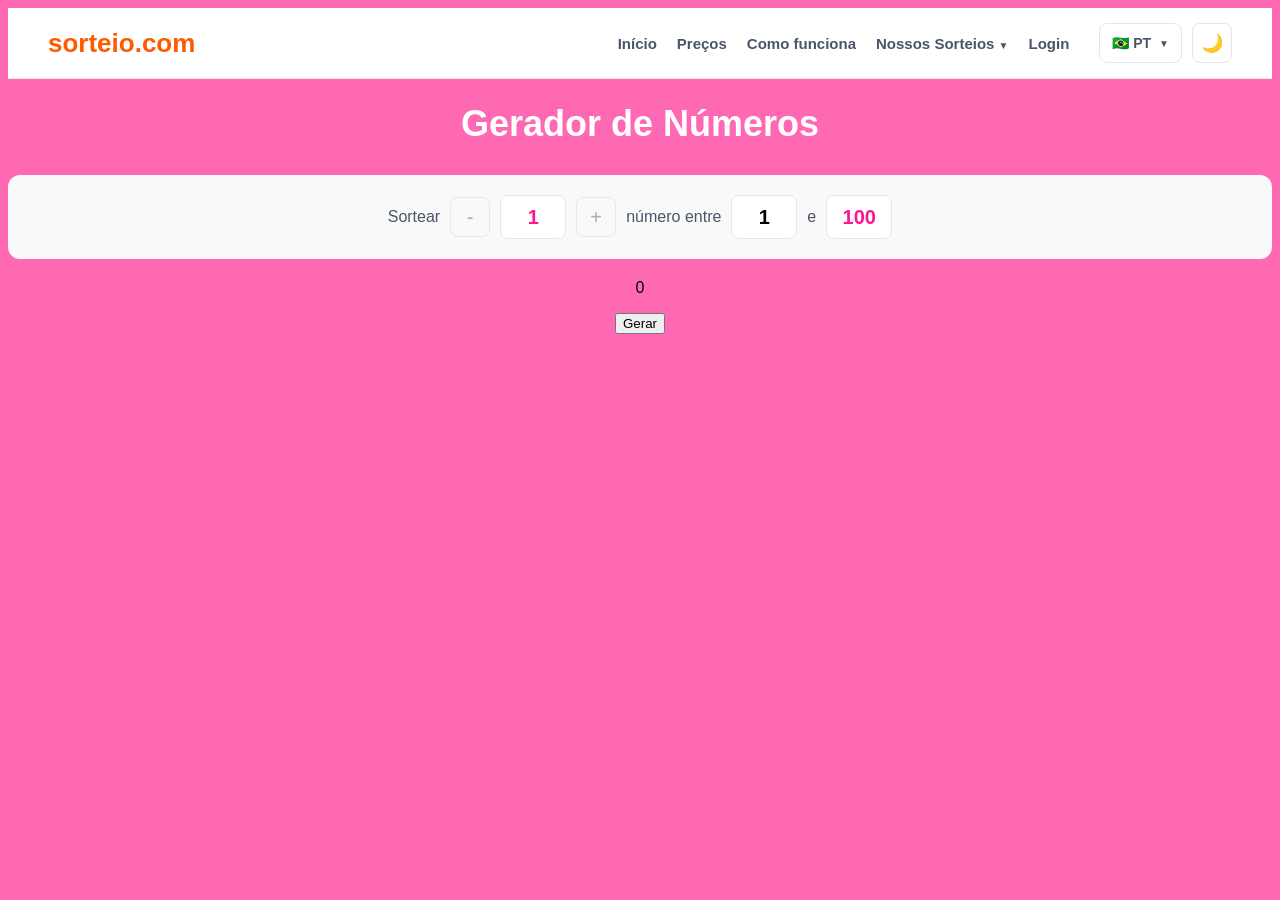
==== index.html @ 813a0c96 "Add files via upload" ====
<!DOCTYPE html>
<html lang="pt-BR">
<head>
    <meta charset="UTF-8">
    <meta name="viewport" content="width=device-width, initial-scale=1.0">
    <title>Gerador de Números Aleatórios</title>
    <!-- Link para o arquivo CSS -->
    <link rel="stylesheet" href="style.css">
</head>
<body>

    <header class="cabecalho-site">
    <!-- Lado Esquerdo: Logo -->
    <a href="#" class="logo">sorteio.com</a>

    <!-- Lado Direito: Menus e Botões -->
    <div class="menu-direito">
        
        <!-- Links de navegação -->
        <nav class="links-menu">
            <a href="#">Início</a>
            <a href="#">Preços</a>
            <a href="#">Como funciona</a>
            <a href="#">Nossos Sorteios <span class="seta">▼</span></a>
            <a href="#">Login</a>
        </nav>

        <!-- Botões de ação (Idioma e Tema) -->
        <div class="botoes-acao">
            <button class="btn-cabecalho">
                <span>🇧🇷 PT</span>
                <span class="seta">▼</span>
            </button>
            <button class="btn-cabecalho btn-lua">
                🌙
            </button>
        </div>
        
    </div>
</header>
    
    <main>
    <h1>Gerador de Números</h1>
    
    <!-- NOVO: Campo para o usuário escolher a quantidade -->
    <div class="painel-sorteio">
    <span>Sortear</span>
    
    <!-- Quadrados de Quantidade (- 1 +) -->
    <button id="btn-menos" class="quadrado-btn">-</button>
    <input type="number" id="quantidade" class="quadrado-input texto-laranja" value="1" min="1">
    <button id="btn-mais" class="quadrado-btn">+</button>
    
    <span>número entre</span>
    
    <!-- Quadrados de De / Até -->
    <input type="number" id="minimo" class="quadrado-input" value="1">
    <span>e</span>
    <input type="number" id="maximo" class="quadrado-input texto-laranja" value="100">
</div>

    <!-- Local onde os números gerados vão aparecer -->
    <p id="resultado">0</p>
    
    <!-- Botão que vai disparar a ação -->
    <button id="botao-gerar">Gerar</button>
</main>

    <!-- Link para o arquivo JavaScript (sempre no final do body) -->
    <script src="script.js"></script>
</body>
</html>
---- style.css ----
body {
    background-color: #FF69B4;
    text-align: center;
    font-family: Arial, sans-serif;
}

/* ========================================= */
/* ESTILOS DO CABEÇALHO                      */
/* ========================================= */

.cabecalho-site {
    display: flex;
    justify-content: space-between; /* Joga a logo pra esquerda e o menu pra direita */
    align-items: center; /* Centraliza tudo verticalmente */
    background-color: #ffffff;
    padding: 15px 40px; /* Espaço em cima/baixo e nas laterais */
    border-bottom: 1px solid #eaeaea; /* Linha cinza sutil na parte de baixo */
}

/* Estilo da Logo */
.logo {
    color: #ff5a00; /* Laranja da foto */
    font-size: 26px;
    font-weight: bold;
    text-decoration: none;
}

/* Agrupa os links e os botões */
.menu-direito {
    display: flex;
    align-items: center;
    gap: 30px; /* Distância entre os textos e os botões */
}

/* Estilo dos textos de navegação */
.links-menu {
    display: flex;
    gap: 20px; /* Distância entre cada palavra */
}

.links-menu a {
    text-decoration: none;
    color: #4a5568; /* Cor cinza escuro */
    font-size: 15px;
    font-weight: bold;
}

.links-menu a:hover {
    color: #ff5a00; /* Fica laranja ao passar o mouse */
}

/* Agrupa os botões quadrados */
.botoes-acao {
    display: flex;
    gap: 10px;
}

/* Estilo dos botões (Idioma e Lua) */
.btn-cabecalho {
    display: flex;
    align-items: center;
    gap: 8px;
    background-color: transparent;
    border: 1px solid #e2e8f0; /* Borda cinza clarinha */
    border-radius: 8px; /* Cantos arredondados */
    padding: 8px 12px;
    color: #4a5568;
    font-size: 14px;
    font-weight: bold;
    cursor: pointer;
}

.btn-cabecalho:hover {
    background-color: #f7fafc; /* Fica levemente cinza ao passar o mouse */
}

.btn-lua {
    font-size: 18px;
    padding: 8px; /* Deixa o botão da lua mais quadrado */
}

.seta {
    font-size: 10px; /* Deixa a setinha menor que o texto */
}

h1 {
    color: #ffffff; /* Deixa a cor do texto branca para dar contraste */
    font-size: 36px; /* Aumenta o tamanho da letra */
    margin-bottom: 30px; /* Cria um espaço entre o título e o painel branco */
}

/* Esconde as setinhas padrão que o navegador coloca nos inputs de número */
input[type="number"]::-webkit-inner-spin-button,
input[type="number"]::-webkit-outer-spin-button {
    -webkit-appearance: none;
    margin: 0;
}
input[type="number"] {
    -moz-appearance: textfield;
}

/* Alinha todos os itens lado a lado */
.painel-sorteio {
    display: flex;
    align-items: center;
    justify-content: center;
    gap: 10px; /* Espaço entre os elementos */
    background-color: #f9f9f9; /* Fundo cinza clarinho da foto */
    padding: 20px;
    border-radius: 12px;
    font-family: Arial, sans-serif;
    color: #4a5568;
    margin-bottom: 20px;
}

/* Estilo dos botões de - e + */
.quadrado-btn {
    width: 40px;
    height: 40px;
    background-color: transparent;
    border: 1px solid #e2e8f0;
    border-radius: 8px;
    font-size: 20px;
    color: #a0aec0;
    cursor: pointer;
}

.quadrado-btn:hover {
    background-color: #e2e8f0;
}

/* Estilo das caixas onde vão os números */
.quadrado-input {
    width: 60px;
    height: 40px;
    text-align: center;
    font-size: 20px;
    font-weight: bold;
    border: 1px solid #e2e8f0;
    border-radius: 8px;
    outline: none;
}

/* A cor laranja da foto para dar destaque */
.texto-laranja {
    color: #FF1493;
}
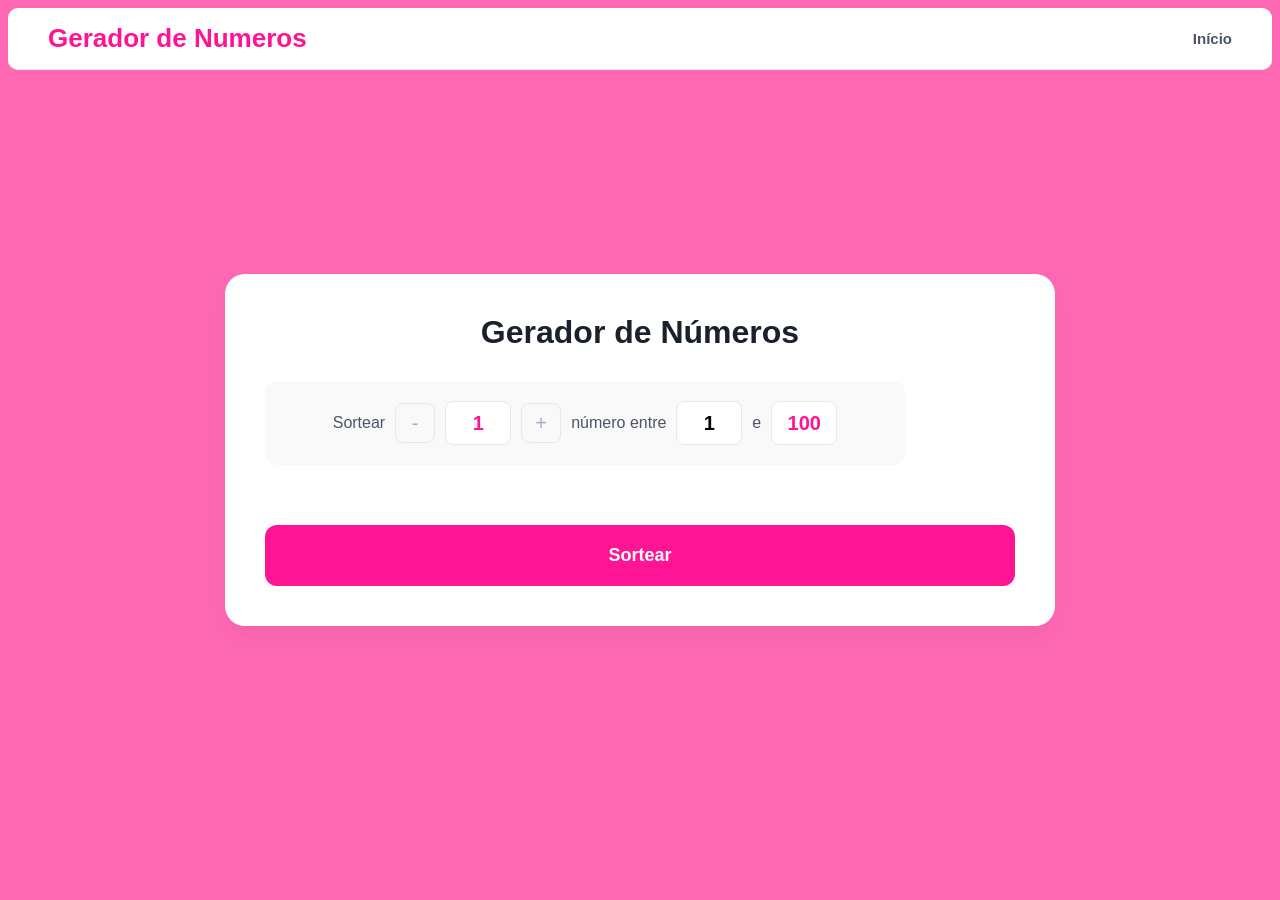
==== commit 8a5d7c4c: "Add files via upload" ====
--- a/index.html
+++ b/index.html
@@ -10,61 +10,70 @@
 <body>
 
     <header class="cabecalho-site">
-    <!-- Lado Esquerdo: Logo -->
-    <a href="#" class="logo">sorteio.com</a>
+        <!-- Lado Esquerdo: Logo -->
+        <a href="#" class="logo">Gerador de Numeros</a>
 
-    <!-- Lado Direito: Menus e Botões -->
-    <div class="menu-direito">
-        
-        <!-- Links de navegação -->
-        <nav class="links-menu">
-            <a href="#">Início</a>
-            <a href="#">Preços</a>
-            <a href="#">Como funciona</a>
-            <a href="#">Nossos Sorteios <span class="seta">▼</span></a>
-            <a href="#">Login</a>
-        </nav>
-
-        <!-- Botões de ação (Idioma e Tema) -->
-        <div class="botoes-acao">
-            <button class="btn-cabecalho">
-                <span>🇧🇷 PT</span>
-                <span class="seta">▼</span>
-            </button>
-            <button class="btn-cabecalho btn-lua">
-                🌙
-            </button>
+        <!-- Lado Direito: Menus e Botões -->
+        <div class="menu-direito">
+            
+            <!-- Links de navegação -->
+            <nav class="links-menu">
+                <a href="#">Início</a>
+            </nav>
+            
         </div>
-        
-    </div>
-</header>
+    </header>
     
     <main>
-    <h1>Gerador de Números</h1>
-    
-    <!-- NOVO: Campo para o usuário escolher a quantidade -->
-    <div class="painel-sorteio">
-    <span>Sortear</span>
-    
-    <!-- Quadrados de Quantidade (- 1 +) -->
-    <button id="btn-menos" class="quadrado-btn">-</button>
-    <input type="number" id="quantidade" class="quadrado-input texto-laranja" value="1" min="1">
-    <button id="btn-mais" class="quadrado-btn">+</button>
-    
-    <span>número entre</span>
-    
-    <!-- Quadrados de De / Até -->
-    <input type="number" id="minimo" class="quadrado-input" value="1">
-    <span>e</span>
-    <input type="number" id="maximo" class="quadrado-input texto-laranja" value="100">
-</div>
 
-    <!-- Local onde os números gerados vão aparecer -->
-    <p id="resultado">0</p>
-    
-    <!-- Botão que vai disparar a ação -->
-    <button id="botao-gerar">Gerar</button>
-</main>
+        <!-- NOVA CAIXA BRANCA QUE ABRAÇA TUDO -->
+        <div class="cartao-principal">
+            
+            <h1>Gerador de Números</h1>
+            
+            <!-- Painel cinza com os quadradinhos -->
+            <div class="painel-sorteio">
+                <span>Sortear</span>
+                <button id="btn-menos" class="quadrado-btn">-</button>
+                <input type="number" id="quantidade" class="quadrado-input texto-rosa" value="1" min="1">
+                <button id="btn-mais" class="quadrado-btn">+</button>
+                <span>número entre</span>
+                <input type="number" id="minimo" class="quadrado-input" value="1">
+                <span>e</span>
+                <input type="number" id="maximo" class="quadrado-input texto-rosa" value="100">
+            </div>
+
+            <!-- Local onde os resultados anteriores vão se empilhar -->
+            <div id="historico-resultados" class="historico-container"></div>
+            
+            <!-- Botão principal -->
+            <button id="botao-gerar" class="btn-principal">Sortear</button>
+
+        </div>
+    </main>
+
+    <!-- Estrutura da Janela Flutuante (Modal) -->
+    <div id="modal-resultado" class="modal-overlay">
+        <div class="modal-content">
+            <!-- Parte laranja/rosa superior do modal -->
+            <div class="modal-header">
+                <button id="btn-fechar-modal" class="fechar-btn">&times;</button>
+                <div class="icone-hash">#</div>
+                <h2>Resultado</h2>
+            </div>
+            
+            <!-- Parte branca inferior do modal -->
+            <div class="modal-body">
+                <div id="numero-sorteado-modal" class="numero-destaque">0</div>
+            </div>
+            
+            <div class="modal-footer">
+                <button id="btn-sortear-novamente" class="btn-principal" style="width: 80%; margin-bottom: 20px;">
+                    Sortear de novo
+                </button>
+            </div>
+        </div>
+    </div>
 
     <!-- Link para o arquivo JavaScript (sempre no final do body) -->
     <script src="script.js"></script>
--- a/style.css
+++ b/style.css
@@ -10,59 +10,55 @@
 
 .cabecalho-site {
     display: flex;
-    justify-content: space-between; /* Joga a logo pra esquerda e o menu pra direita */
-    align-items: center; /* Centraliza tudo verticalmente */
+    justify-content: space-between; 
+    align-items: center; 
     background-color: #ffffff;
-    padding: 15px 40px; /* Espaço em cima/baixo e nas laterais */
-    border-bottom: 1px solid #eaeaea; /* Linha cinza sutil na parte de baixo */
-}
-
-/* Estilo da Logo */
+    padding: 15px 40px; 
+    border-bottom: 1px solid #eaeaea; 
+    border-radius: 10px; 
+}
+
 .logo {
-    color: #ff5a00; /* Laranja da foto */
+    color: #FF1493; 
     font-size: 26px;
     font-weight: bold;
     text-decoration: none;
 }
 
-/* Agrupa os links e os botões */
 .menu-direito {
     display: flex;
     align-items: center;
-    gap: 30px; /* Distância entre os textos e os botões */
-}
-
-/* Estilo dos textos de navegação */
+    gap: 30px; 
+}
+
 .links-menu {
     display: flex;
-    gap: 20px; /* Distância entre cada palavra */
+    gap: 20px; 
 }
 
 .links-menu a {
     text-decoration: none;
-    color: #4a5568; /* Cor cinza escuro */
+    color: #4a5568; 
     font-size: 15px;
     font-weight: bold;
 }
 
 .links-menu a:hover {
-    color: #ff5a00; /* Fica laranja ao passar o mouse */
-}
-
-/* Agrupa os botões quadrados */
+    color: #FF1493; 
+}
+
 .botoes-acao {
     display: flex;
     gap: 10px;
 }
 
-/* Estilo dos botões (Idioma e Lua) */
 .btn-cabecalho {
     display: flex;
     align-items: center;
     gap: 8px;
     background-color: transparent;
-    border: 1px solid #e2e8f0; /* Borda cinza clarinha */
-    border-radius: 8px; /* Cantos arredondados */
+    border: 1px solid #e2e8f0; 
+    border-radius: 8px; 
     padding: 8px 12px;
     color: #4a5568;
     font-size: 14px;
@@ -71,49 +67,78 @@
 }
 
 .btn-cabecalho:hover {
-    background-color: #f7fafc; /* Fica levemente cinza ao passar o mouse */
+    background-color: #f7fafc; 
 }
 
 .btn-lua {
     font-size: 18px;
-    padding: 8px; /* Deixa o botão da lua mais quadrado */
+    padding: 8px; 
 }
 
 .seta {
-    font-size: 10px; /* Deixa a setinha menor que o texto */
-}
-
-h1 {
-    color: #ffffff; /* Deixa a cor do texto branca para dar contraste */
-    font-size: 36px; /* Aumenta o tamanho da letra */
-    margin-bottom: 30px; /* Cria um espaço entre o título e o painel branco */
-}
-
-/* Esconde as setinhas padrão que o navegador coloca nos inputs de número */
+    font-size: 10px; 
+}
+
+/* ========================================= */
+/* ESTRUTURA PRINCIPAL (CARTÃO BRANCO)       */
+/* ========================================= */
+
+main {
+    display: flex;
+    flex-direction: column; 
+    justify-content: center; 
+    align-items: center; 
+    min-height: 80vh; 
+    padding: 20px; /* Garante um respiro nas laterais em telas menores */
+}
+
+.cartao-principal {
+    background-color: #ffffff; 
+    border-radius: 20px; 
+    padding: 40px; 
+    width: 100%;
+    max-width: 750px; 
+    box-shadow: 0 10px 25px rgba(0, 0, 0, 0.05); 
+    display: flex;
+    flex-direction: column;
+    gap: 30px; 
+}
+
+.cartao-principal h1 {
+    color: #1a202c;
+    font-size: 32px;
+    margin: 0;
+    text-align: center; 
+}
+
+/* ========================================= */
+/* PAINEL DE SORTEIO E INPUTS                */
+/* ========================================= */
+
+.painel-sorteio {
+    display: flex;
+    align-items: center;
+    justify-content: center;
+    gap: 10px; 
+    background-color: #f9f9f9; 
+    padding: 20px;
+    border-radius: 12px;
+    color: #4a5568;
+    max-width: 600px; 
+    width: 100%; 
+}
+
 input[type="number"]::-webkit-inner-spin-button,
 input[type="number"]::-webkit-outer-spin-button {
     -webkit-appearance: none;
     margin: 0;
 }
+
 input[type="number"] {
     -moz-appearance: textfield;
-}
-
-/* Alinha todos os itens lado a lado */
-.painel-sorteio {
-    display: flex;
-    align-items: center;
-    justify-content: center;
-    gap: 10px; /* Espaço entre os elementos */
-    background-color: #f9f9f9; /* Fundo cinza clarinho da foto */
-    padding: 20px;
-    border-radius: 12px;
-    font-family: Arial, sans-serif;
-    color: #4a5568;
-    margin-bottom: 20px;
-}
-
-/* Estilo dos botões de - e + */
+    appearance: textfield;
+}
+
 .quadrado-btn {
     width: 40px;
     height: 40px;
@@ -129,7 +154,6 @@
     background-color: #e2e8f0;
 }
 
-/* Estilo das caixas onde vão os números */
 .quadrado-input {
     width: 60px;
     height: 40px;
@@ -141,7 +165,129 @@
     outline: none;
 }
 
-/* A cor laranja da foto para dar destaque */
-.texto-laranja {
+.texto-rosa {
     color: #FF1493;
+}
+
+/* ========================================= */
+/* BOTÃO PRINCIPAL DE GERAR                  */
+/* ========================================= */
+
+.btn-principal {
+    background-color: #FF1493;
+    color: #ffffff;
+    font-size: 18px;
+    font-weight: bold;
+    border: none;
+    border-radius: 12px;
+    padding: 20px;
+    cursor: pointer;
+    width: 100%; 
+}
+
+.btn-principal:hover {
+    background-color: #d1107a; 
+}
+
+/* ========================================= */
+/* MODAL (JANELA FLUTUANTE)                  */
+/* ========================================= */
+.modal-overlay {
+    display: none; /* Escondido por padrão. O JS vai mudar para 'flex' */
+    position: fixed;
+    top: 0; left: 0; width: 100%; height: 100%;
+    background-color: rgba(0, 0, 0, 0.6); /* Fundo escurecido */
+    justify-content: center;
+    align-items: center;
+    z-index: 1000; /* Garante que fique por cima de tudo */
+}
+
+.modal-content {
+    background-color: #ffffff;
+    border-radius: 16px;
+    width: 400px;
+    text-align: center;
+    overflow: hidden; /* Corta as quinas do cabeçalho colorido */
+}
+
+.modal-header {
+    background-color: #d1107a; /* Laranja da foto */
+    color: #ffffff;
+    padding: 30px;
+    position: relative;
+}
+
+.icone-hash {
+    font-size: 24px;
+    background-color: rgba(255,255,255, 0.2);
+    width: 50px; height: 50px;
+    line-height: 50px;
+    border-radius: 50%;
+    margin: 0 auto 10px auto;
+}
+
+.fechar-btn {
+    position: absolute;
+    top: 15px; right: 20px;
+    background: transparent;
+    border: none;
+    color: #ffffff;
+    font-size: 24px;
+    cursor: pointer;
+}
+
+.modal-body {
+    padding: 40px;
+}
+
+.numero-destaque {
+    font-size: 48px;
+    font-weight: bold;
+    color: #ffffff;
+    background-color: #d1107a;
+    display: inline-block;
+    padding: 15px 30px;
+    border-radius: 12px;
+}
+
+/* ========================================= */
+/* HISTÓRICO DE RESULTADOS                   */
+/* ========================================= */
+.historico-container {
+    display: flex;
+    flex-direction: column;
+    gap: 15px;
+    width: 100%;
+}
+
+.item-historico {
+    background-color: #fff0e6; /* Fundo laranja bem claro */
+    border-radius: 12px;
+    padding: 20px;
+    display: flex;
+    flex-direction: column;
+    align-items: center;
+    gap: 5px;
+}
+
+.historico-numero {
+    font-size: 36px;
+    font-weight: bold;
+    color: #d1107a;
+}
+
+.historico-texto {
+    font-size: 14px;
+    color: #666;
+    font-weight: bold;
+}
+
+.item-historico {
+    background-color: #ffe6f2; /* Fundo rosa bem clarinho */
+    border-radius: 12px;
+    padding: 20px;
+    display: flex;
+    flex-direction: column;
+    align-items: center;
+    gap: 5px;
 }
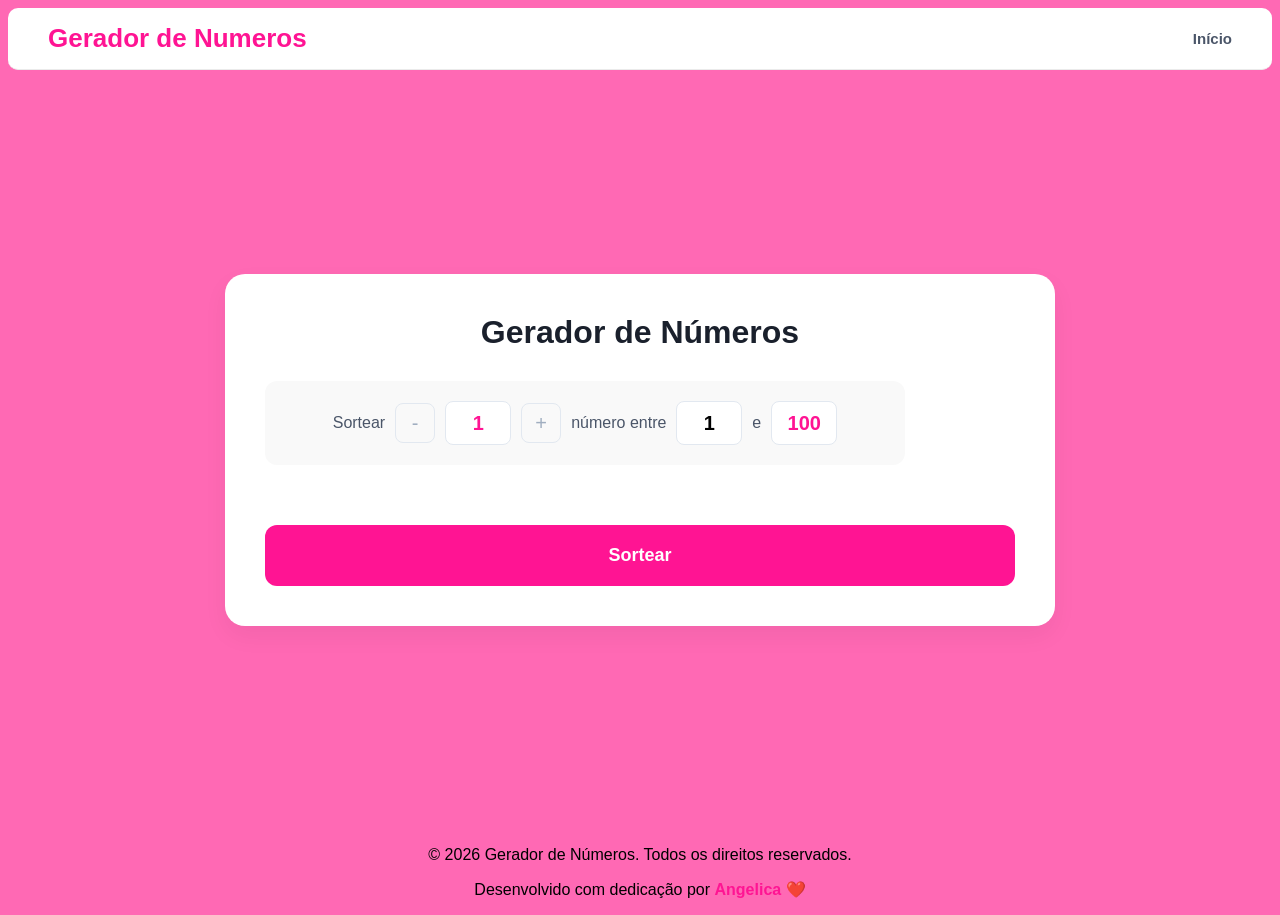
==== commit 1231c577: "Add files via upload" ====
--- a/index.html
+++ b/index.html
@@ -74,6 +74,12 @@
             </div>
         </div>
     </div>
+    
+    <!-- RODAPÉ DO SITE -->
+    <footer class="rodape-site">
+    <p>&copy; 2026 Gerador de Números. Todos os direitos reservados.</p>
+    <p>Desenvolvido com dedicação por <a href="https://www.linkedin.com/in/angelicasouzasantos" target="_blank" class="link-rodape">Angelica</a> ❤️</p>
+</footer>
 
     <!-- Link para o arquivo JavaScript (sempre no final do body) -->
     <script src="script.js"></script>
--- a/style.css
+++ b/style.css
@@ -290,4 +290,14 @@
     flex-direction: column;
     align-items: center;
     gap: 5px;
+}
+
+.link-rodape {
+    color: #FF1493; /* Usa o rosa da sua identidade visual */
+    text-decoration: none;
+    font-weight: bold;
+}
+
+.link-rodape:hover {
+    text-decoration: underline; /* Sublinha quando passa o mouse */
 }
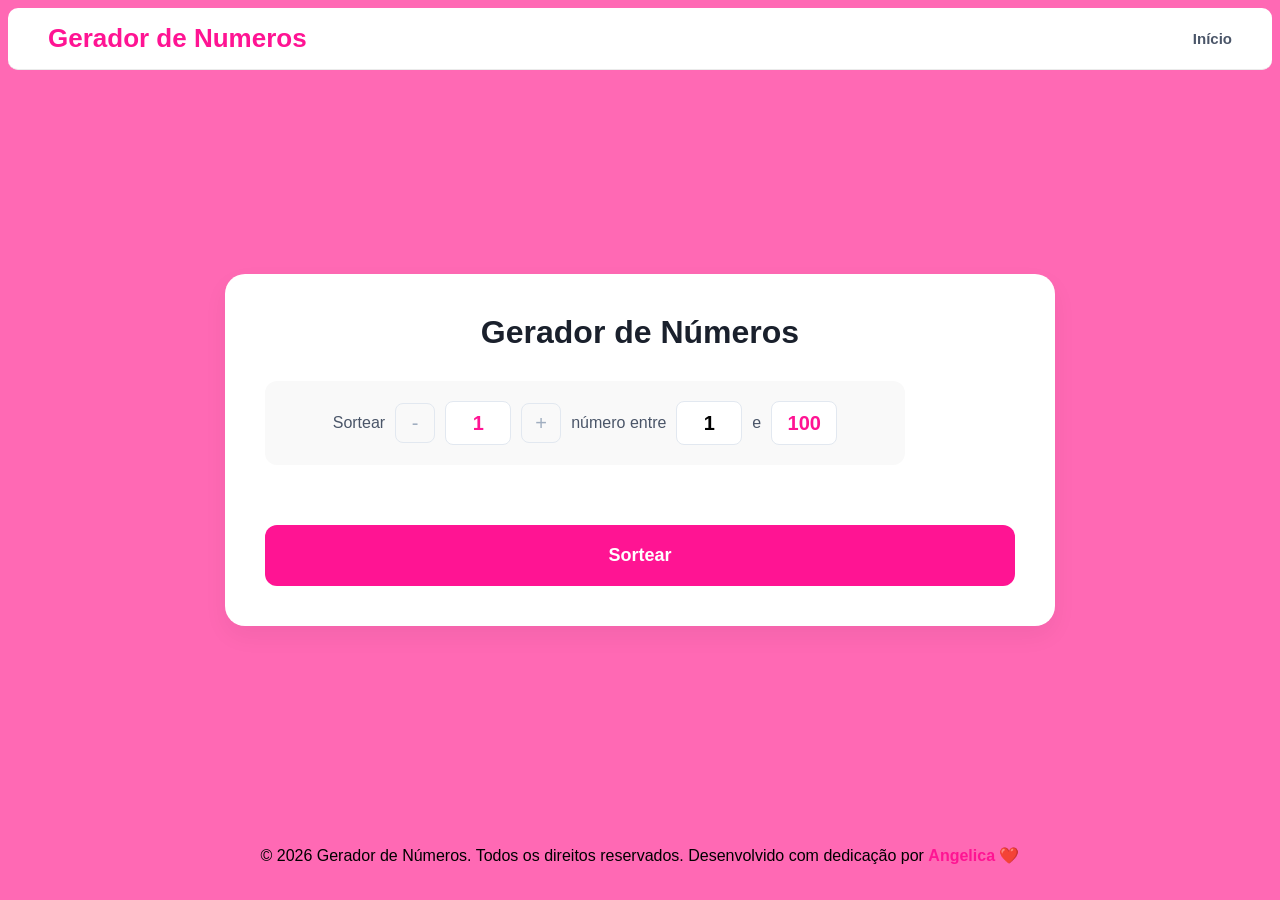
==== commit c1c125d4: "Add files via upload" ====
--- a/index.html
+++ b/index.html
@@ -4,22 +4,22 @@
     <meta charset="UTF-8">
     <meta name="viewport" content="width=device-width, initial-scale=1.0">
     <title>Gerador de Números Aleatórios</title>
-    <!-- Link para o arquivo CSS -->
+    
     <link rel="stylesheet" href="style.css">
 </head>
 <body>
 
     <header class="cabecalho-site">
         <!-- Lado Esquerdo: Logo -->
-        <a href="#" class="logo">Gerador de Numeros</a>
+        <a href="inicio.html" class="logo">Gerador de Numeros</a>
 
         <!-- Lado Direito: Menus e Botões -->
         <div class="menu-direito">
             
             <!-- Links de navegação -->
-            <nav class="links-menu">
-                <a href="#">Início</a>
-            </nav>
+           <nav class="links-menu">
+    <a href="inicio.html">Início</a>
+</nav>
             
         </div>
     </header>
@@ -55,7 +55,7 @@
     <!-- Estrutura da Janela Flutuante (Modal) -->
     <div id="modal-resultado" class="modal-overlay">
         <div class="modal-content">
-            <!-- Parte laranja/rosa superior do modal -->
+            <!-- Parte rosa superior do modal -->
             <div class="modal-header">
                 <button id="btn-fechar-modal" class="fechar-btn">&times;</button>
                 <div class="icone-hash">#</div>
@@ -77,8 +77,7 @@
     
     <!-- RODAPÉ DO SITE -->
     <footer class="rodape-site">
-    <p>&copy; 2026 Gerador de Números. Todos os direitos reservados.</p>
-    <p>Desenvolvido com dedicação por <a href="https://www.linkedin.com/in/angelicasouzasantos" target="_blank" class="link-rodape">Angelica</a> ❤️</p>
+    <p>&copy; 2026 Gerador de Números. Todos os direitos reservados. Desenvolvido com dedicação por <a href="https://www.linkedin.com/in/angelicasouzasantos" target="_blank" class="link-rodape">Angelica</a> ❤️ </p>
 </footer>
 
     <!-- Link para o arquivo JavaScript (sempre no final do body) -->
--- a/style.css
+++ b/style.css
@@ -211,7 +211,7 @@
 }
 
 .modal-header {
-    background-color: #d1107a; /* Laranja da foto */
+    background-color: #d1107a; /* Rosa da foto */
     color: #ffffff;
     padding: 30px;
     position: relative;
@@ -261,7 +261,7 @@
 }
 
 .item-historico {
-    background-color: #fff0e6; /* Fundo laranja bem claro */
+    background-color: #fff0e6; /* Fundo rosa bem claro */
     border-radius: 12px;
     padding: 20px;
     display: flex;
@@ -292,6 +292,9 @@
     gap: 5px;
 }
 
+/* ========================================= */
+/* RODAPÉ DO SITE                            */
+/* ========================================= */
 .link-rodape {
     color: #FF1493; /* Usa o rosa da sua identidade visual */
     text-decoration: none;
@@ -300,4 +303,5 @@
 
 .link-rodape:hover {
     text-decoration: underline; /* Sublinha quando passa o mouse */
-}+}
+
